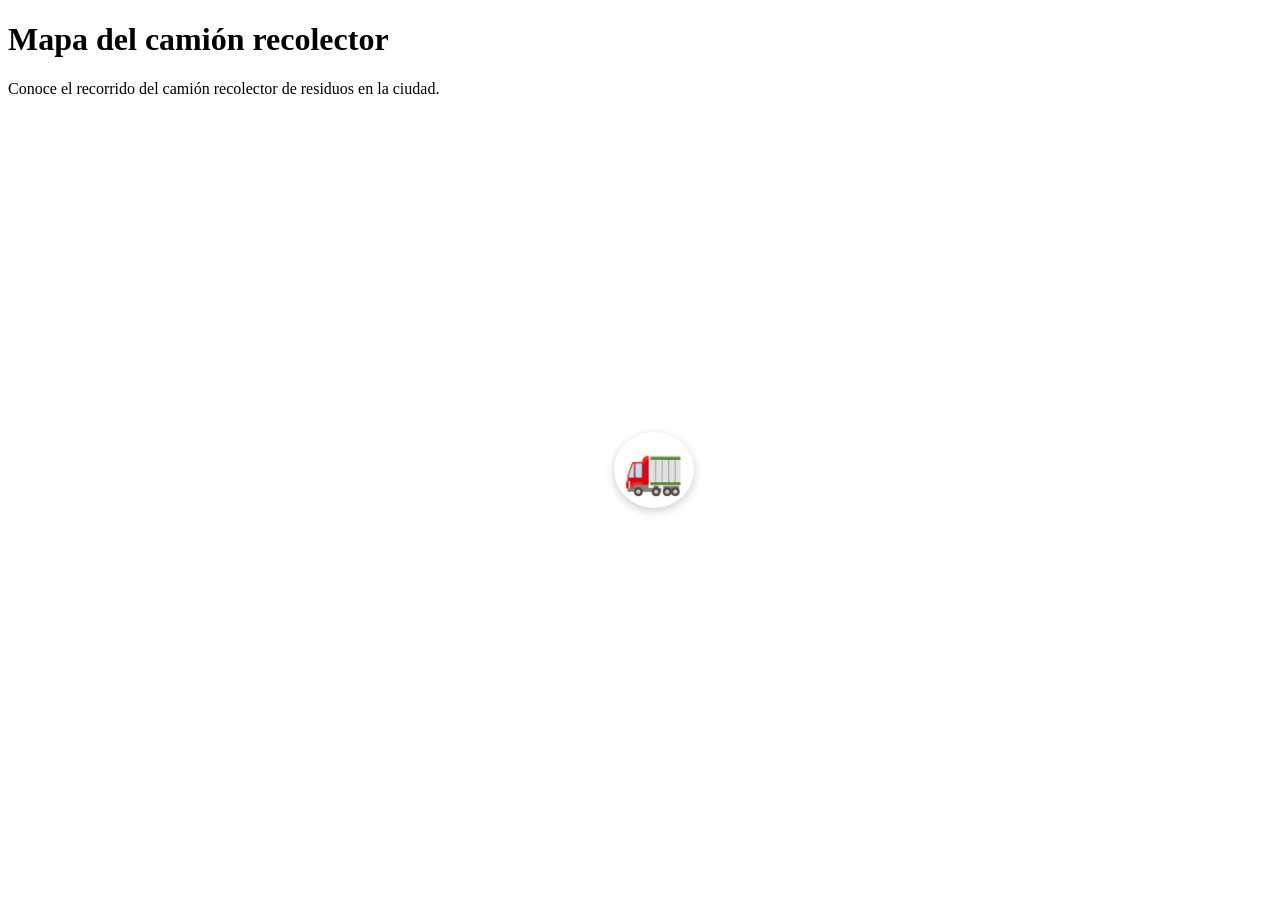
==== re18.html @ 24637345 "Agregar mapa y camion recolector RE18" ====
<!DOCTYPE html>
<html lang="es">
<head>
    <meta charset="UTF-8">
    <meta name="viewport" content="width=device-width, initial-scale=1.0">
    <title>Mapa del camión recolector - REMA</title>
    <link rel="stylesheet" href="re18.css">
</head>
<body>

    <main class="mapa-seccion">

        <h1>Mapa del camión recolector</h1>

        <p>
            Conoce el recorrido del camión recolector de residuos
            en la ciudad.
        </p>

        <section class="mapa">

            <div class="edificio edificio-1"></div>
            <div class="edificio edificio-2"></div>
            <div class="edificio edificio-3"></div>
            <div class="edificio edificio-4"></div>

            <div class="camion">
                🚛
            </div>

        </section>

    </main>

</body>
</html>
---- re18.css ----
.edificio-3 {
    bottom: 40px;
    left: 70px;
}

.edificio-4 {
    bottom: 40px;
    right: 60px;
}

.camion {
    position: absolute;
    top: 48%;
    left: 48%;
    font-size: 48px;
    background-color: white;
    padding: 10px;
    border-radius: 50%;
    box-shadow: 0 3px 10px rgba(0, 0, 0, 0.2);
}
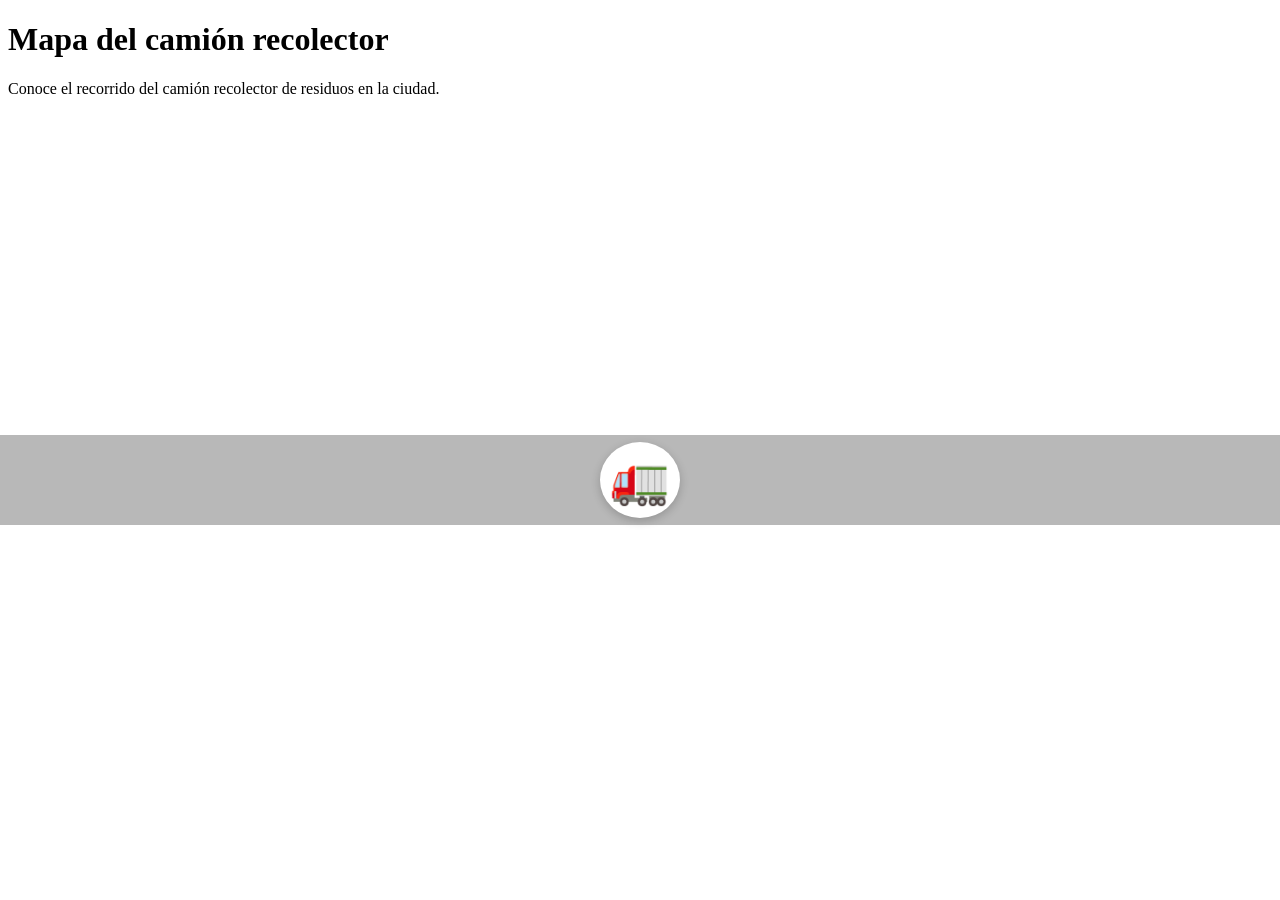
==== commit 028d50dd: "Ubicar camion recolector sobre una calle" ====
--- a/re18.html
+++ b/re18.html
@@ -25,8 +25,10 @@
             <div class="edificio edificio-3"></div>
             <div class="edificio edificio-4"></div>
 
-            <div class="camion">
-                🚛
+            <div class="calle-camion">
+                <div class="camion">
+                    🚛
+                </div>
             </div>
 
         </section>
--- a/re18.css
+++ b/re18.css
@@ -1,17 +1,18 @@
-.edificio-3 {
-    bottom: 40px;
-    left: 70px;
-}
-
-.edificio-4 {
-    bottom: 40px;
-    right: 60px;
+.calle-camion {
+    position: absolute;
+    top: 48%;
+    left: 0;
+    width: 100%;
+    height: 90px;
+    background-color: #b8b8b8;
+    border-top: 3px solid white;
+    border-bottom: 3px solid white;
+    display: flex;
+    align-items: center;
+    justify-content: center;
 }
 
 .camion {
-    position: absolute;
-    top: 48%;
-    left: 48%;
     font-size: 48px;
     background-color: white;
     padding: 10px;
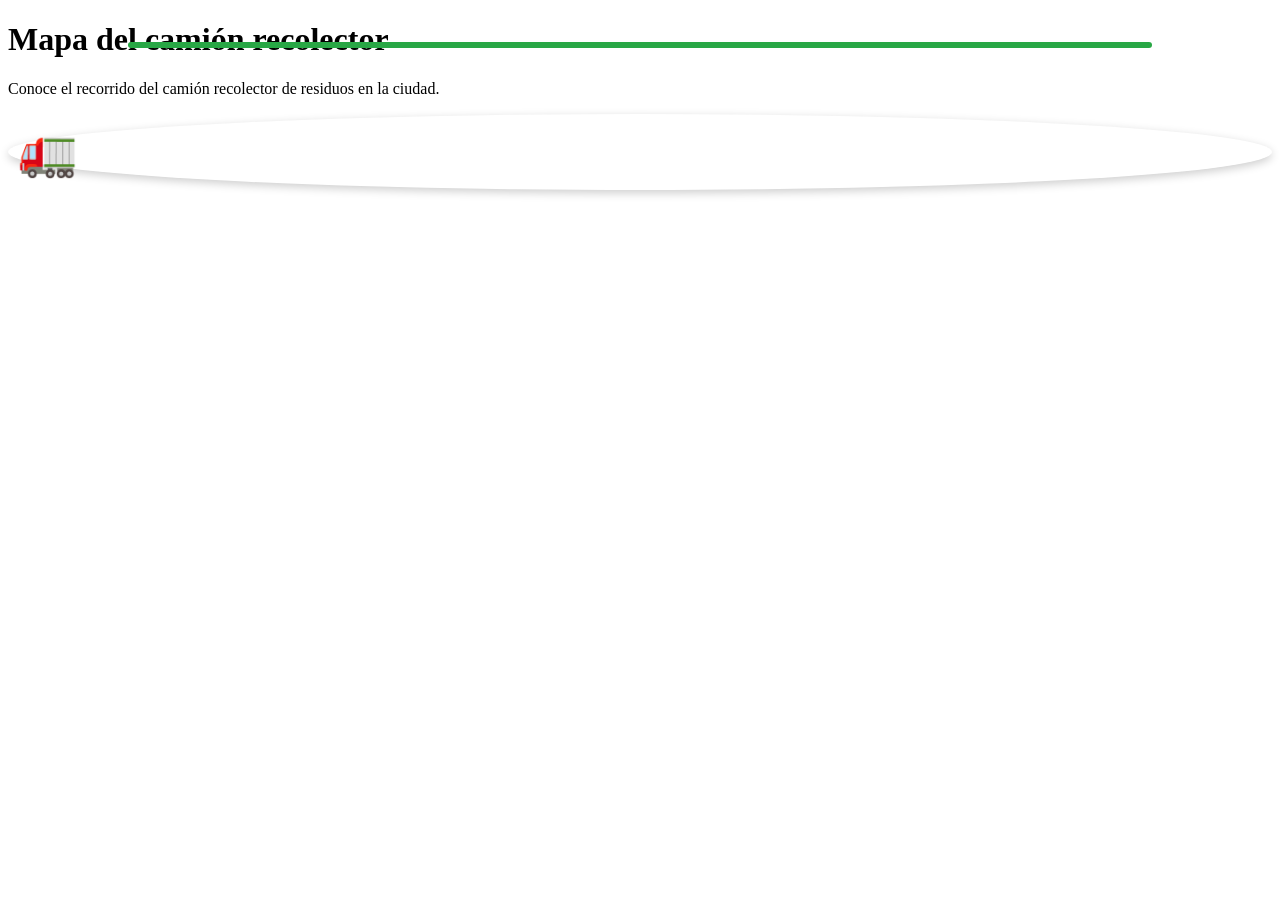
==== commit fe0e0d37: "Agregar ruta verde del camion recolector" ====
--- a/re18.html
+++ b/re18.html
@@ -20,15 +20,23 @@
 
         <section class="mapa">
 
+            <!-- Edificios del mapa -->
             <div class="edificio edificio-1"></div>
             <div class="edificio edificio-2"></div>
             <div class="edificio edificio-3"></div>
             <div class="edificio edificio-4"></div>
 
+            <!-- Calle donde circula el camión -->
             <div class="calle-camion">
+
+                <!-- Ruta del camión en color verde -->
+                <div class="ruta"></div>
+
+                <!-- Camión recolector -->
                 <div class="camion">
                     🚛
                 </div>
+
             </div>
 
         </section>
@@ -36,4 +44,4 @@
     </main>
 
 </body>
-</html>
+</html>
--- a/re18.css
+++ b/re18.css
@@ -1,18 +1,17 @@
-.calle-camion {
+.ruta {
     position: absolute;
-    top: 48%;
-    left: 0;
-    width: 100%;
-    height: 90px;
-    background-color: #b8b8b8;
-    border-top: 3px solid white;
-    border-bottom: 3px solid white;
-    display: flex;
-    align-items: center;
-    justify-content: center;
+    top: 42px;
+    left: 10%;
+    width: 80%;
+    height: 6px;
+    background-color: #28a745;
+    border-radius: 10px;
+    z-index: 2;
 }
 
 .camion {
+    position: relative;
+    z-index: 3;
     font-size: 48px;
     background-color: white;
     padding: 10px;
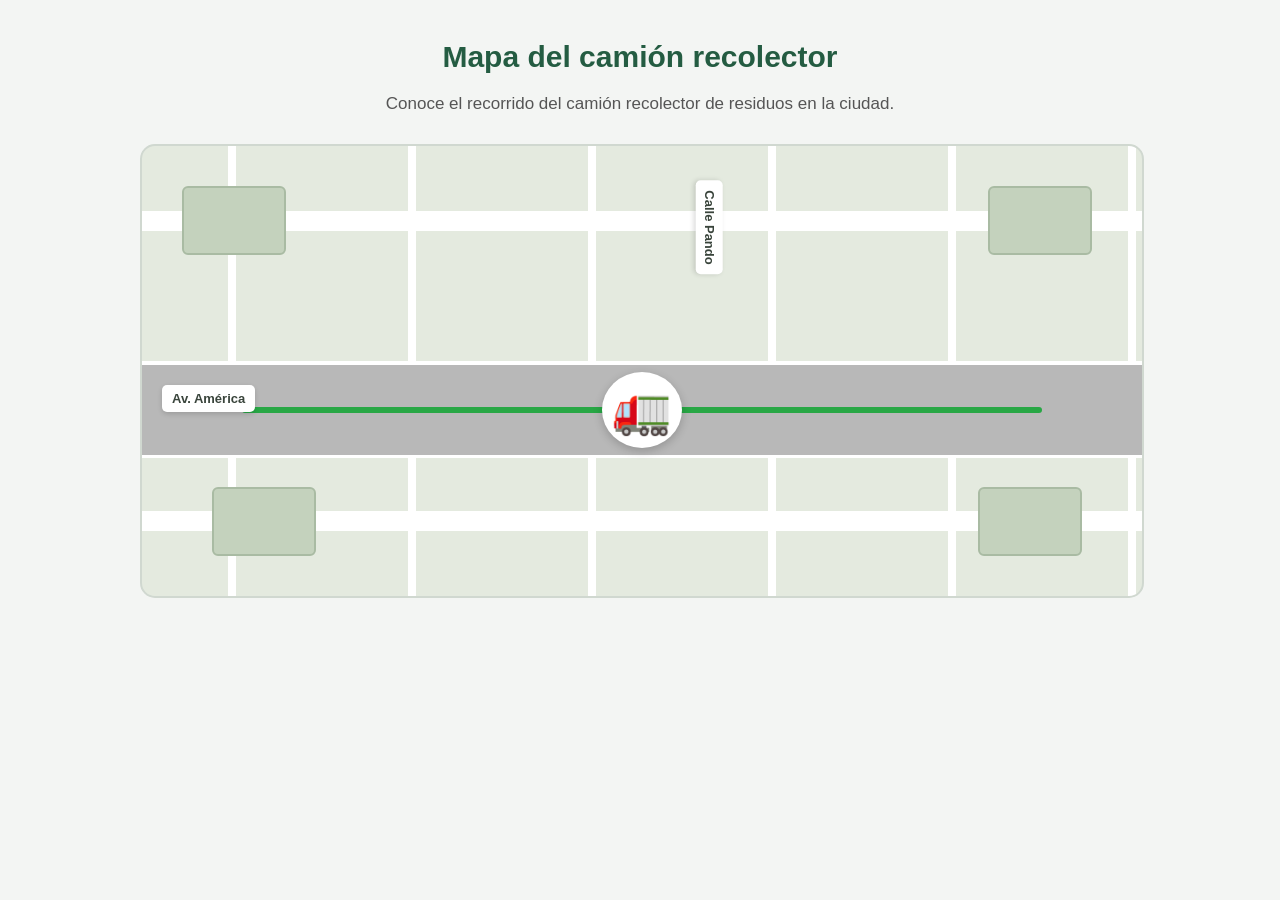
==== commit 432e3c42: "Agregar nombres de calles al mapa" ====
--- a/re18.html
+++ b/re18.html
@@ -20,16 +20,24 @@
 
         <section class="mapa">
 
-            <!-- Edificios del mapa -->
             <div class="edificio edificio-1"></div>
             <div class="edificio edificio-2"></div>
             <div class="edificio edificio-3"></div>
             <div class="edificio edificio-4"></div>
 
-            <!-- Calle donde circula el camión -->
+            <!-- Nombres de las calles -->
+            <span class="nombre-calle calle-america">
+                Av. América
+            </span>
+
+            <span class="nombre-calle calle-pando">
+                Calle Pando
+            </span>
+
+            <!-- Calle del camión -->
             <div class="calle-camion">
 
-                <!-- Ruta del camión en color verde -->
+                <!-- Ruta verde -->
                 <div class="ruta"></div>
 
                 <!-- Camión recolector -->
--- a/re18.css
+++ b/re18.css
@@ -1,3 +1,112 @@
+
+body {
+    margin: 0;
+    font-family: Arial, sans-serif;
+    background-color: #f3f5f3;
+    color: #263b30;
+}
+
+.mapa-seccion {
+    width: 90%;
+    max-width: 1000px;
+    margin: 40px auto;
+    text-align: center;
+}
+
+.mapa-seccion h1 {
+    color: #245c42;
+    font-size: 30px;
+}
+
+.mapa-seccion p {
+    color: #555;
+    font-size: 17px;
+}
+
+.mapa {
+    position: relative;
+    width: 100%;
+    height: 450px;
+    margin-top: 30px;
+    overflow: hidden;
+    border: 2px solid #d0d8d0;
+    border-radius: 15px;
+    background-color: #e4eadf;
+    background-image:
+        linear-gradient(90deg, transparent 48%, #ffffff 48%, #ffffff 52%, transparent 52%),
+        linear-gradient(0deg, transparent 43%, #ffffff 43%, #ffffff 57%, transparent 57%);
+    background-size: 180px 150px;
+}
+
+.edificio {
+    position: absolute;
+    width: 100px;
+    height: 65px;
+    background-color: #c4d2bd;
+    border: 2px solid #a9bba3;
+    border-radius: 6px;
+}
+
+.edificio-1 {
+    top: 40px;
+    left: 40px;
+}
+
+.edificio-2 {
+    top: 40px;
+    right: 50px;
+}
+
+.edificio-3 {
+    bottom: 40px;
+    left: 70px;
+}
+
+.edificio-4 {
+    bottom: 40px;
+    right: 60px;
+}
+
+/* Nombres de las calles */
+.nombre-calle {
+    position: absolute;
+    z-index: 4;
+    background-color: white;
+    color: #39443b;
+    padding: 6px 10px;
+    border-radius: 5px;
+    font-size: 13px;
+    font-weight: bold;
+    box-shadow: 0 2px 5px rgba(0, 0, 0, 0.15);
+}
+
+.calle-america {
+    top: 53%;
+    left: 20px;
+}
+
+.calle-pando {
+    top: 15%;
+    left: 52%;
+    transform: rotate(90deg);
+}
+
+/* Calle donde se encuentra el camión */
+.calle-camion {
+    position: absolute;
+    top: 48%;
+    left: 0;
+    width: 100%;
+    height: 90px;
+    background-color: #b8b8b8;
+    border-top: 3px solid white;
+    border-bottom: 3px solid white;
+    display: flex;
+    align-items: center;
+    justify-content: center;
+}
+
+/* Ruta del camión */
 .ruta {
     position: absolute;
     top: 42px;
@@ -9,6 +118,7 @@
     z-index: 2;
 }
 
+/* Camión recolector */
 .camion {
     position: relative;
     z-index: 3;
@@ -17,4 +127,4 @@
     padding: 10px;
     border-radius: 50%;
     box-shadow: 0 3px 10px rgba(0, 0, 0, 0.2);
-}+}
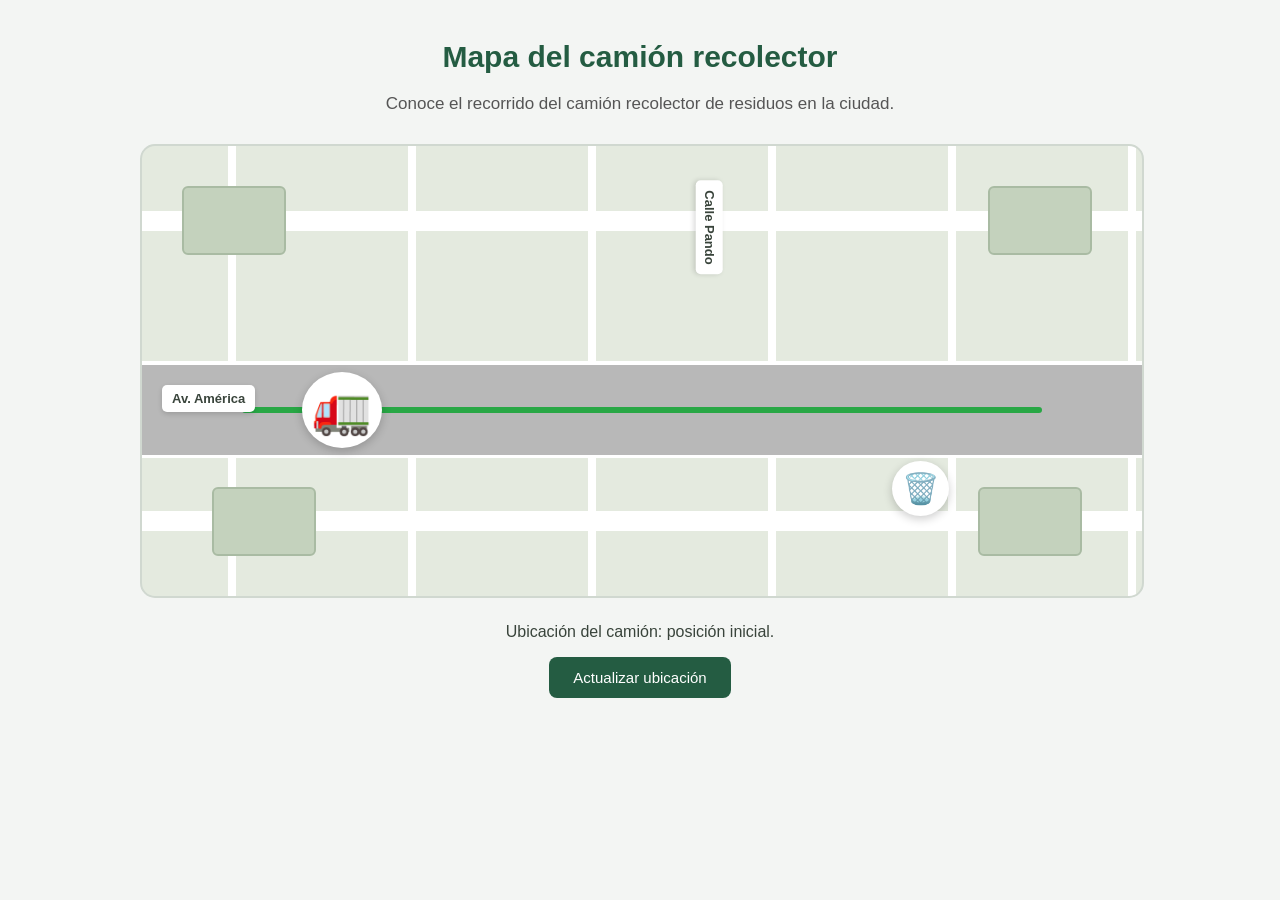
==== commit 49e680dc: "Agregar marcador y actualizacion de ubicacion del camion" ====
--- a/re18.html
+++ b/re18.html
@@ -1,3 +1,4 @@
+
 
 <!DOCTYPE html>
 <html lang="es">
@@ -20,6 +21,7 @@
 
         <section class="mapa">
 
+            <!-- Edificios del mapa -->
             <div class="edificio edificio-1"></div>
             <div class="edificio edificio-2"></div>
             <div class="edificio edificio-3"></div>
@@ -34,22 +36,75 @@
                 Calle Pando
             </span>
 
-            <!-- Calle del camión -->
+            <!-- Calle donde circula el camión -->
             <div class="calle-camion">
 
-                <!-- Ruta verde -->
+                <!-- Recorrido del camión -->
                 <div class="ruta"></div>
 
-                <!-- Camión recolector -->
-                <div class="camion">
+                <!-- Icono del camión recolector -->
+                <div class="camion" id="camion"
+                     style="position: absolute; left: 20%; top: 50%; transform: translate(-50%, -50%);">
                     🚛
                 </div>
 
             </div>
 
+            <!-- Marcador del contenedor cercano -->
+            <div class="marcador-contenedor"
+                 title="Contenedor cercano">
+                🗑️
+            </div>
+
+        </section>
+
+        <!-- Información de ubicación -->
+        <section class="informacion-ubicacion">
+
+            <p id="estado-ubicacion">
+                Ubicación del camión: posición inicial.
+            </p>
+
+            <button type="button" id="btn-actualizar">
+                Actualizar ubicación
+            </button>
+
         </section>
 
     </main>
 
+    <script>
+        // Posiciones de ejemplo del camión sobre la ruta
+        const posiciones = [20, 40, 60, 80];
+
+        let posicionActual = 0;
+
+        const camion = document.getElementById("camion");
+        const estado = document.getElementById("estado-ubicacion");
+        const boton = document.getElementById("btn-actualizar");
+
+        function actualizarUbicacion() {
+
+            // Avanzar a la siguiente posición
+            posicionActual++;
+
+            if (posicionActual >= posiciones.length) {
+                posicionActual = 0;
+            }
+
+            // Cambiar la ubicación visual del camión
+            camion.style.left = posiciones[posicionActual] + "%";
+
+            // Mostrar el estado actualizado
+            estado.textContent =
+                "Ubicación del camión: posición " +
+                (posicionActual + 1) +
+                " del recorrido (simulación).";
+        }
+
+        // Ejecutar la actualización al presionar el botón
+        boton.addEventListener("click", actualizarUbicacion);
+    </script>
+
 </body>
-</html>+</html>
--- a/re18.css
+++ b/re18.css
@@ -1,4 +1,5 @@
 
+/* Estilos generales */
 body {
     margin: 0;
     font-family: Arial, sans-serif;
@@ -6,6 +7,7 @@
     color: #263b30;
 }
 
+/* Sección principal */
 .mapa-seccion {
     width: 90%;
     max-width: 1000px;
@@ -23,6 +25,7 @@
     font-size: 17px;
 }
 
+/* Mapa */
 .mapa {
     position: relative;
     width: 100%;
@@ -32,12 +35,15 @@
     border: 2px solid #d0d8d0;
     border-radius: 15px;
     background-color: #e4eadf;
+
     background-image:
         linear-gradient(90deg, transparent 48%, #ffffff 48%, #ffffff 52%, transparent 52%),
         linear-gradient(0deg, transparent 43%, #ffffff 43%, #ffffff 57%, transparent 57%);
+
     background-size: 180px 150px;
 }
 
+/* Edificios */
 .edificio {
     position: absolute;
     width: 100px;
@@ -91,7 +97,7 @@
     transform: rotate(90deg);
 }
 
-/* Calle donde se encuentra el camión */
+/* Calle del camión */
 .calle-camion {
     position: absolute;
     top: 48%;
@@ -106,7 +112,7 @@
     justify-content: center;
 }
 
-/* Ruta del camión */
+/* Ruta verde */
 .ruta {
     position: absolute;
     top: 42px;
@@ -120,11 +126,76 @@
 
 /* Camión recolector */
 .camion {
-    position: relative;
+    position: absolute;
     z-index: 3;
     font-size: 48px;
     background-color: white;
     padding: 10px;
     border-radius: 50%;
     box-shadow: 0 3px 10px rgba(0, 0, 0, 0.2);
-}
+    transition: left 0.5s ease;
+}
+
+/* Marcador del contenedor */
+.marcador-contenedor {
+    position: absolute;
+    top: 70%;
+    left: 75%;
+    z-index: 5;
+    font-size: 30px;
+    background-color: white;
+    padding: 10px;
+    border-radius: 50%;
+    box-shadow: 0 3px 10px rgba(0, 0, 0, 0.2);
+}
+
+/* Información de ubicación */
+.informacion-ubicacion {
+    margin-top: 25px;
+    text-align: center;
+}
+
+.informacion-ubicacion p {
+    font-size: 16px;
+    color: #39443b;
+}
+
+/* Botón para actualizar ubicación */
+#btn-actualizar {
+    background-color: #245c42;
+    color: white;
+    border: none;
+    padding: 12px 24px;
+    border-radius: 8px;
+    font-size: 15px;
+    cursor: pointer;
+    transition: background-color 0.3s ease;
+}
+
+#btn-actualizar:hover {
+    background-color: #17442f;
+}
+
+/* Adaptación para celulares */
+@media (max-width: 600px) {
+    .mapa {
+        height: 350px;
+    }
+
+    .edificio {
+        width: 65px;
+        height: 50px;
+    }
+
+    .camion {
+        font-size: 36px;
+    }
+
+    .marcador-contenedor {
+        font-size: 24px;
+    }
+
+    .mapa-seccion h1 {
+        font-size: 24px;
+    }
+}
